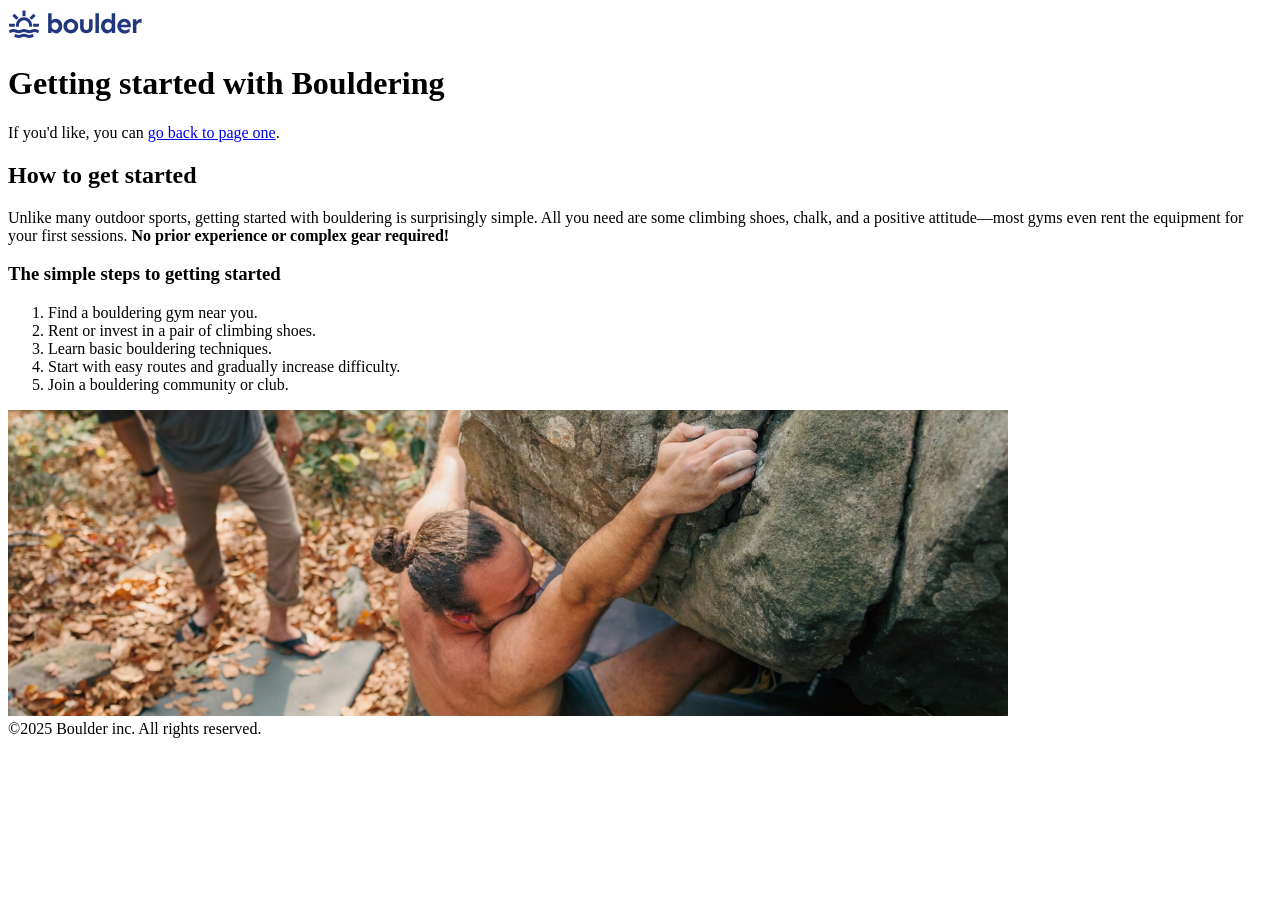
==== getting-started.html @ 4f0a57b3 "add remaining images" ====
<!doctype html>
<html lang="en">

<head>
    <meta charset="UTF-8" />
    <meta name="viewport" content="width=device-width, initial-scale=1.0" />
    <title>Bouldering</title>
</head>

<body>
    <header>
        <img src="version_1/images/logo.svg" alt="Boulder inc.">
    </header>

    <main>
        <h1>Getting started with Bouldering</h1>
        <p>If you'd like, you can <a href="index.html">go back to page one</a>.</p>
        <section>
            <h2>How to get started</h2>
            <p>
                Unlike many outdoor sports, getting started with bouldering is
                surprisingly simple. All you need are some climbing shoes, chalk, and a
                positive attitude—most gyms even rent the equipment for your first
                sessions. <strong>No prior experience or complex gear required!</strong>
            </p>

            <h3>The simple steps to getting started</h3>
            <ol>
                <li>Find a bouldering gym near you.</li>
                <li>Rent or invest in a pair of climbing shoes.</li>
                <li>Learn basic bouldering techniques.</li>
                <li>Start with easy routes and gradually increase difficulty.</li>
                <li>Join a bouldering community or club.</li>
            </ol>
            <img src="version_1/images/getting-started-outdoors.jpg"
                alt="An overhead angle of a shirtless man climbing a boulder outdoors">
            <!-- usually aim for less than 100kb/img -->
        </section>
    </main>

    <footer>©2025 Boulder inc. All rights reserved.</footer>
</body>

</html>
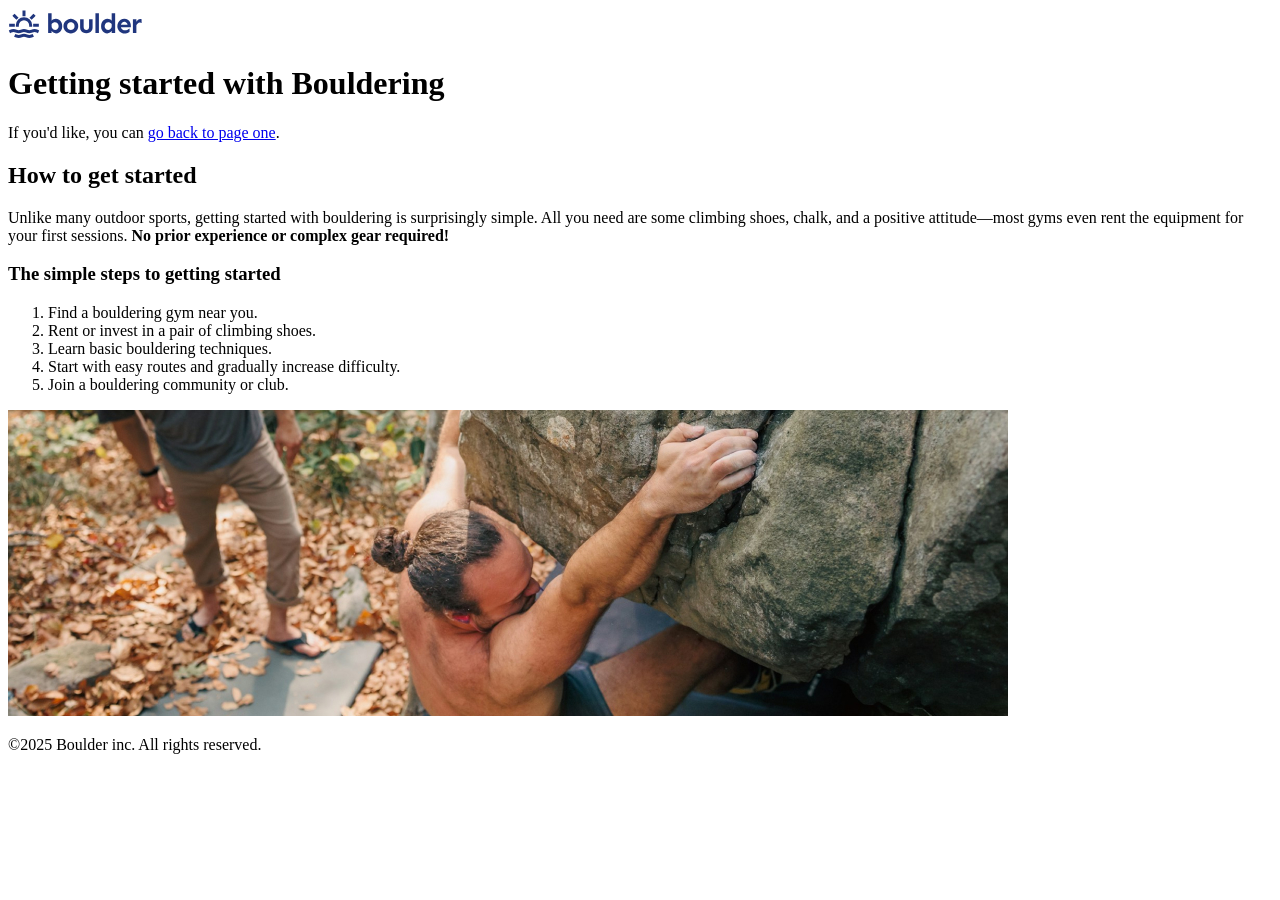
==== commit 316396ee: "add footer paragraph element" ====
--- a/getting-started.html
+++ b/getting-started.html
@@ -38,7 +38,9 @@
         </section>
     </main>
 
-    <footer>©2025 Boulder inc. All rights reserved.</footer>
+    <footer>
+        <p>©2025 Boulder inc. All rights reserved.</p>
+    </footer>
 </body>
 
 </html>
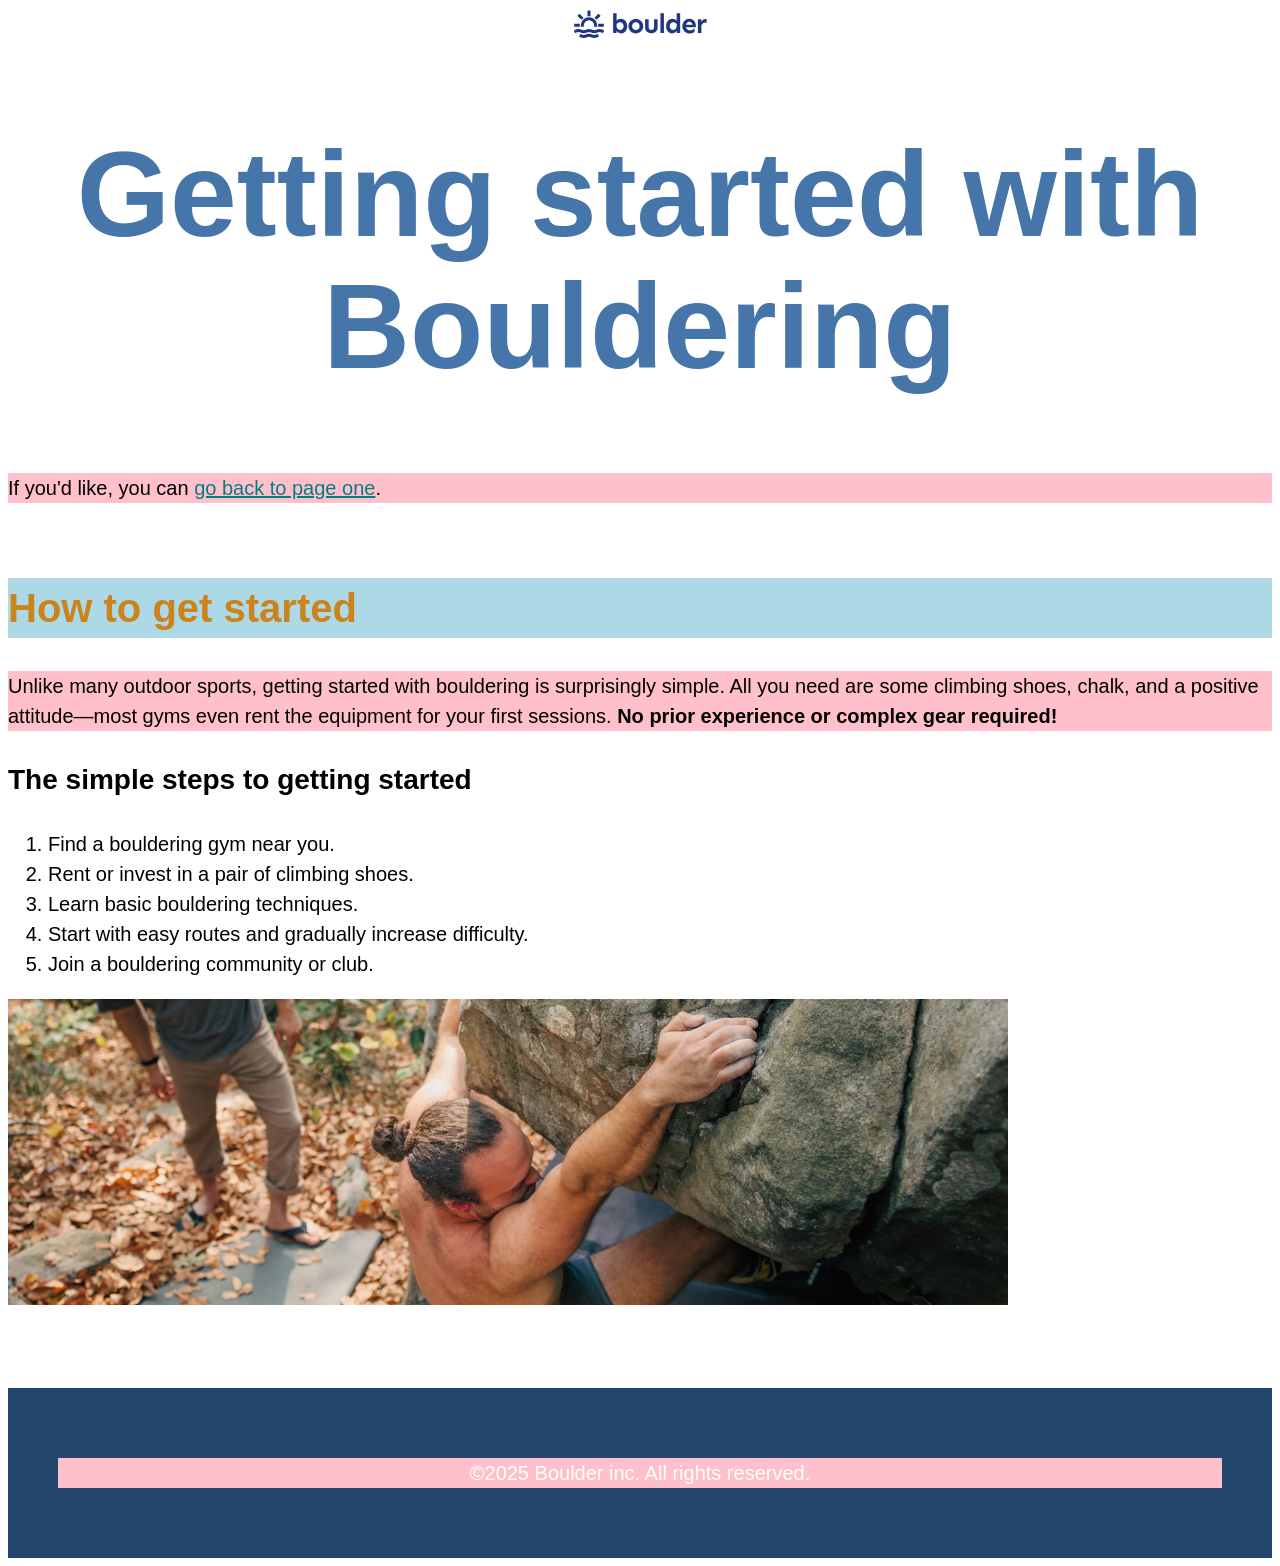
==== commit b8f9539c: "add css link to html add sections in index.html" ====
--- a/getting-started.html
+++ b/getting-started.html
@@ -5,6 +5,7 @@
     <meta charset="UTF-8" />
     <meta name="viewport" content="width=device-width, initial-scale=1.0" />
     <title>Bouldering</title>
+    <link rel="stylesheet" href="css/style.css">
 </head>
 
 <body>
--- a/css/style.css
+++ b/css/style.css
@@ -0,0 +1,82 @@
+/* User Agent Stylesheet is the default style */
+
+body {
+    font-family: sans-serif;
+    font-size: 1.25rem;
+    /* based on root element, here: html. rem is a scaled value of what our html value is; default is 16px; Rem is considered a Relative Unit, because it is relative to another value */
+    /* dont ever give px-as thats a css fixed size, and overrides the user preference */
+    line-height: 1.5;
+    /* you generally want the line height to be much more than your font size
+    usually can use a ratio (unitless): the default is 1.4; try 1.5-1.6 first */
+}
+
+
+header {
+    /* image is in the header - logo, can centre the img, but you need to select the parent container, otherwise it centres itslef in the img. this works bc img is an inline element*/
+    text-align: center;
+}
+
+h1 {
+    font-family: 'Gill Sans', 'Gill Sans MT', Calibri, 'Trebuchet MS', sans-serif;
+    /* this is called font-stacking */
+    color: #4676a9;
+    text-align: center;
+    /* logical values (start, end) can be used for logical properties [new to text-alignment], instead of L-R, start and end; this is bc ome languages go from R-L and the logic property aligns this approriately.  */
+
+    /* inline-size: 200px; */
+    /* this is a logical property, non-logical alterantive is width;
+    one has to be careful, as this can cause issues when screen size chnages, although not as bad as block-size */
+
+    font-size: 7.5rem;
+    line-height: 1.1;
+}
+
+h2 {
+    color: #cb831c;
+    /* alternatively if you want it to inherit, can use the value "inherit" for this property */
+    font-size: 2.5rem;
+    background: lightblue;
+
+}
+
+h3 {
+    font-size: 1.75rem;
+}
+
+a {
+    color: teal;
+}
+
+
+section {
+    margin-block: 75px;
+    /* this is the space between the top and bottom of the section */
+}
+
+footer {
+    padding: 50px;
+    /* empty space all the way around including the backgrounf colour */
+    text-align: center;
+    background-color: #22466C;
+    color: #fff;
+}
+
+p {
+    background: pink;
+    /* good idea to give background colour, so you can test whats happening */
+
+    /* block-size: 350px; */
+    /* this increases the height of the box the text is in BUT as the screensize decreases, the text will spill out
+    the non-logical version of this is height
+    this most of the time should not be used as we want the layout to be able to adapt*/
+
+    /* padding-block: 100px; */
+    /* top and bottom padding, can also do padding-inline for left and right 
+    also could do padding-inline-start or padding-inline-end 
+    or padding-block-start and padding-block-end
+    or shorthand: top, right, bottom, left, and not using logical properties*/
+    /* padding: 20px 40px 60px 80px; */
+    /* or if 3: top, l-r, bottom
+    or if 2: top-bottom, l-r */
+
+}
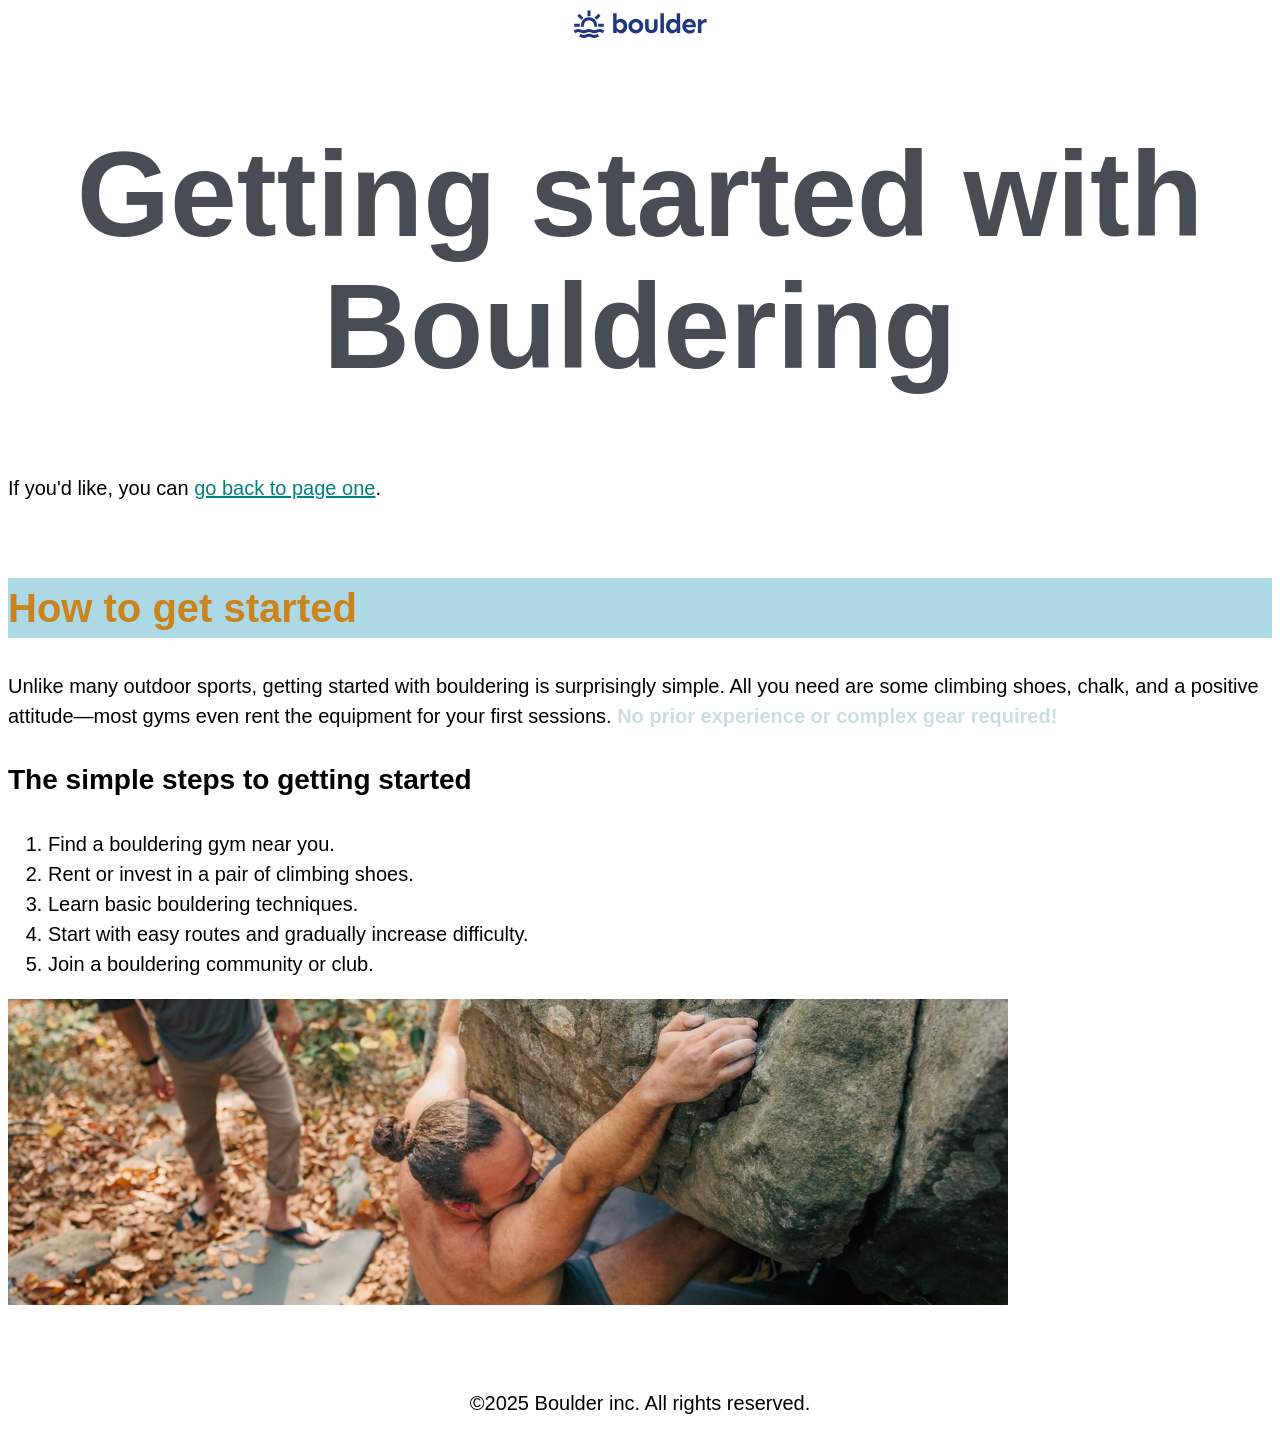
==== commit 01649fd4: "start version 2" ====
--- a/getting-started.html
+++ b/getting-started.html
@@ -39,7 +39,7 @@
         </section>
     </main>
 
-    <footer>
+    <footer class="" teal-bg>
         <p>©2025 Boulder inc. All rights reserved.</p>
     </footer>
 </body>
--- a/css/style.css
+++ b/css/style.css
@@ -1,4 +1,7 @@
-/* User Agent Stylesheet is the default style */
+* {
+    box-sizing: border-box;
+    /* meaning: sizes that we declare on the element include the content box, plus the padding, plus the border. */
+}
 
 body {
     font-family: sans-serif;
@@ -19,7 +22,9 @@
 h1 {
     font-family: 'Gill Sans', 'Gill Sans MT', Calibri, 'Trebuchet MS', sans-serif;
     /* this is called font-stacking */
-    color: #4676a9;
+
+    color: #484D55;
+
     text-align: center;
     /* logical values (start, end) can be used for logical properties [new to text-alignment], instead of L-R, start and end; this is bc ome languages go from R-L and the logic property aligns this approriately.  */
 
@@ -53,30 +58,61 @@
     /* this is the space between the top and bottom of the section */
 }
 
-footer {
-    padding: 50px;
-    /* empty space all the way around including the backgrounf colour */
-    text-align: center;
-    background-color: #22466C;
-    color: #fff;
+.teal-bg {
+    background-color: #087a98;
+    color: #86c7d7;
+    padding: 20px;
+    /* empty space all the way around including the background colour */
+    border: 10px solid #0b4a5a;
 }
 
-p {
-    background: pink;
-    /* good idea to give background colour, so you can test whats happening */
+strong {
+    color: #cbdee2;
+    ;
+}
 
-    /* block-size: 350px; */
-    /* this increases the height of the box the text is in BUT as the screensize decreases, the text will spill out
+footer {
+    text-align: center;
+}
+
+.teal-text {
+    color: #087a98;
+}
+
+/* p { */
+/* background: pink; */
+/* good idea to give background colour, so you can test whats happening */
+
+/* block-size: 350px; */
+/* this increases the height of the box the text is in BUT as the screensize decreases, the text will spill out
     the non-logical version of this is height
     this most of the time should not be used as we want the layout to be able to adapt*/
 
-    /* padding-block: 100px; */
-    /* top and bottom padding, can also do padding-inline for left and right 
+/* padding-block: 100px; */
+/* top and bottom padding, can also do padding-inline for left and right 
     also could do padding-inline-start or padding-inline-end 
     or padding-block-start and padding-block-end
     or shorthand: top, right, bottom, left, and not using logical properties*/
-    /* padding: 20px 40px 60px 80px; */
-    /* or if 3: top, l-r, bottom
+/* padding: 20px 40px 60px 80px; */
+/* or if 3: top, l-r, bottom
     or if 2: top-bottom, l-r */
 
+/* margins are empty space that do NOT include the background colour */
+/* margin also has block (adding empty space up and down) and inline (adding empty space left and right) */
+
+/* width, style and color that can be added to borders */
+/* border can be border-block (top and bottom) or border-inline (LR), each can have a start or end */
+/* individual parts for width eg can be targeted: border-block-end-width */
+/* border-top, bottom, left, right exist but are not logical properties, so avoid */
+
+/* } */
+
+.accent {
+    color: red;
+}
+
+div {
+    background-color: #087A98;
+    border: #0b4a5a;
+    color: #fff;
 }
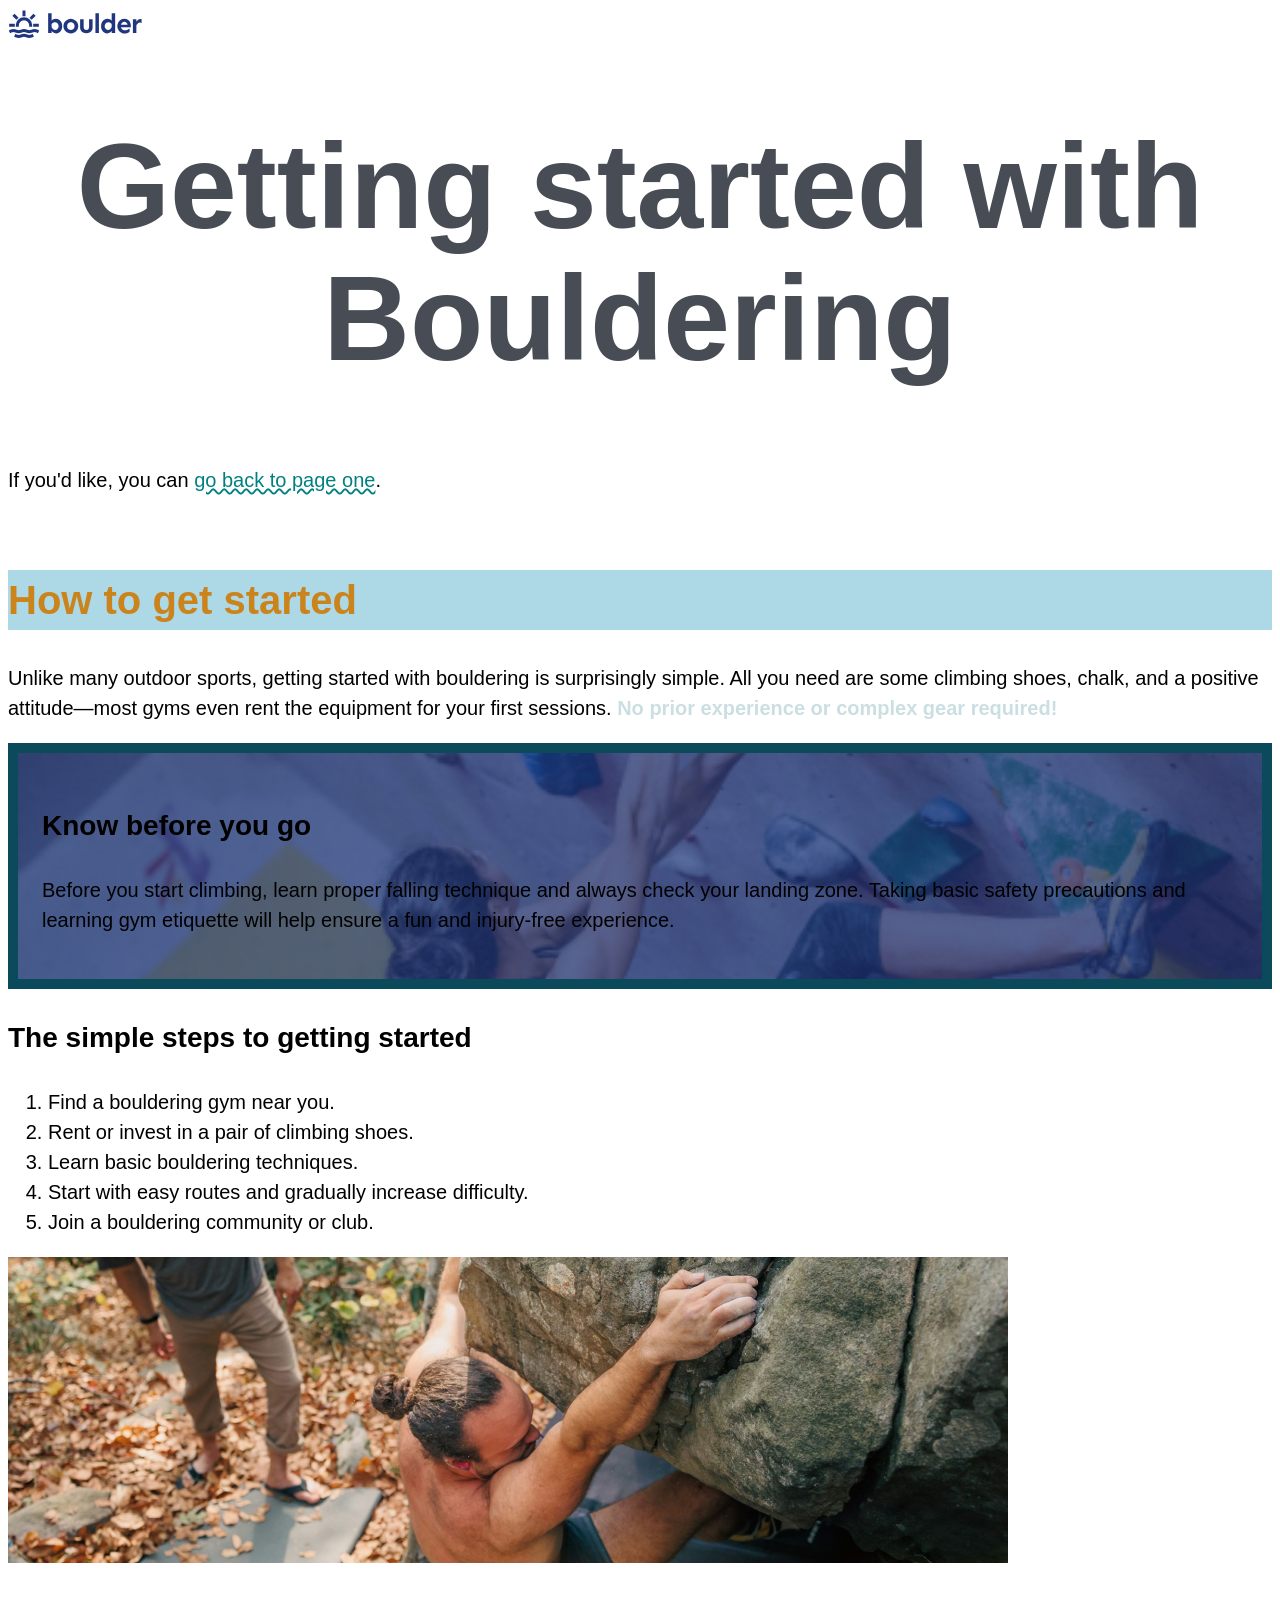
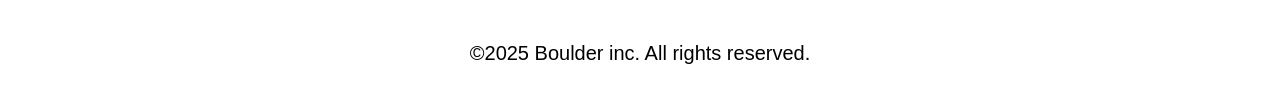
==== commit ced38acc: "add box model, selectors, specificity, styling" ====
--- a/getting-started.html
+++ b/getting-started.html
@@ -5,25 +5,39 @@
     <meta charset="UTF-8" />
     <meta name="viewport" content="width=device-width, initial-scale=1.0" />
     <title>Bouldering</title>
-    <link rel="stylesheet" href="css/style.css">
+    <link rel="stylesheet" href="css/style.css" />
 </head>
 
 <body>
     <header>
-        <img src="version_1/images/logo.svg" alt="Boulder inc.">
+        <img src="version_1/images/logo.svg" alt="Boulder inc." />
     </header>
 
     <main>
         <h1>Getting started with Bouldering</h1>
-        <p>If you'd like, you can <a href="index.html">go back to page one</a>.</p>
+        <p>
+            If you'd like, you can <a href="index.html">go back to page one</a>.
+        </p>
         <section>
             <h2>How to get started</h2>
             <p>
                 Unlike many outdoor sports, getting started with bouldering is
-                surprisingly simple. All you need are some climbing shoes, chalk, and a
-                positive attitude—most gyms even rent the equipment for your first
-                sessions. <strong>No prior experience or complex gear required!</strong>
+                surprisingly simple. All you need are some climbing shoes, chalk, and
+                a positive attitude—most gyms even rent the equipment for your first
+                sessions.
+                <strong>No prior experience or complex gear required!</strong>
             </p>
+
+            <div class="climber-bg">
+
+                <h3>Know before you go</h3>
+                <p>
+                    Before you start climbing, learn proper falling technique and always
+                    check your landing zone. Taking basic safety precautions and
+                    learning gym etiquette will help ensure a fun and injury-free
+                    experience.
+                </p>
+            </div>
 
             <h3>The simple steps to getting started</h3>
             <ol>
@@ -34,7 +48,7 @@
                 <li>Join a bouldering community or club.</li>
             </ol>
             <img src="version_1/images/getting-started-outdoors.jpg"
-                alt="An overhead angle of a shirtless man climbing a boulder outdoors">
+                alt="An overhead angle of a shirtless man climbing a boulder outdoors" />
             <!-- usually aim for less than 100kb/img -->
         </section>
     </main>
--- a/css/style.css
+++ b/css/style.css
@@ -50,12 +50,49 @@
 
 a {
     color: teal;
+    text-decoration-style: wavy;
 }
+
+a:visited {
+    color: blue
+        /* not necessarily needed */
+}
+
+a:hover,
+a:focus-visible {
+    color: yellowgreen
+        /* a:focus-visible is for keyboard navigation - it gives an outline 
+ this should alwaus be added to hover state */
+        /* also dont rely on hover, most users will be on touch devices */
+}
+
+a:active {
+    color: darkcyan;
+    /* not necessarily needed */
+}
+
+/* this order is important: a, a:visited, a:hover+a:focus-visible, a:active */
 
 
 section {
     margin-block: 75px;
     /* this is the space between the top and bottom of the section */
+}
+
+img {
+    max-inline-size: 100%;
+    /* not logical v: max-width */
+    display: block;
+}
+
+.wrapper {
+    /* standard to call it .container, but a new css feature in CSS called Container Queries - so to avoid confusion */
+    max-inline-size: 2000px;
+    margin-inline: auto;
+}
+
+.teal-text {
+    color: #087a98;
 }
 
 .teal-bg {
@@ -64,6 +101,10 @@
     padding: 20px;
     /* empty space all the way around including the background colour */
     border: 10px solid #0b4a5a;
+}
+
+.teal-bg strong {
+    color: yellow
 }
 
 strong {
@@ -75,9 +116,7 @@
     text-align: center;
 }
 
-.teal-text {
-    color: #087a98;
-}
+
 
 /* p { */
 /* background: pink; */
@@ -111,8 +150,32 @@
     color: red;
 }
 
-div {
-    background-color: #087A98;
-    border: #0b4a5a;
-    color: #fff;
+
+.climber-bg {
+    background-image: url(../version_2/images/simple-steps.jpg);
+    padding: 24px;
+    border: 10px solid #0b4a5a;
+    background-repeat: no-repeat;
+    background-position: center;
+    /* or fixed position such as: 100px 10px */
+    /* down by 10 and over by 100 from the top left corner*/
+    background-size: cover;
+    /* have both a background-color and a background-image,
+        so that if your image fails to load,
+        you ensure that you have a solid color that makes it easy to read your text on. */
+}
+
+ul {
+    color: black;
+    list-style: circle;
+    list-style-position: outside;
+    /* to see what this does, add  border and margin-block to li */
+    /* outside looks cleaner weh theres a text wrap; but this is the default, so its not needed */
+}
+
+ul li::marker {
+    color: red;
+    /* :focus is a pseudo class, this is pseudo element */
+    content: "😁"
+
 }
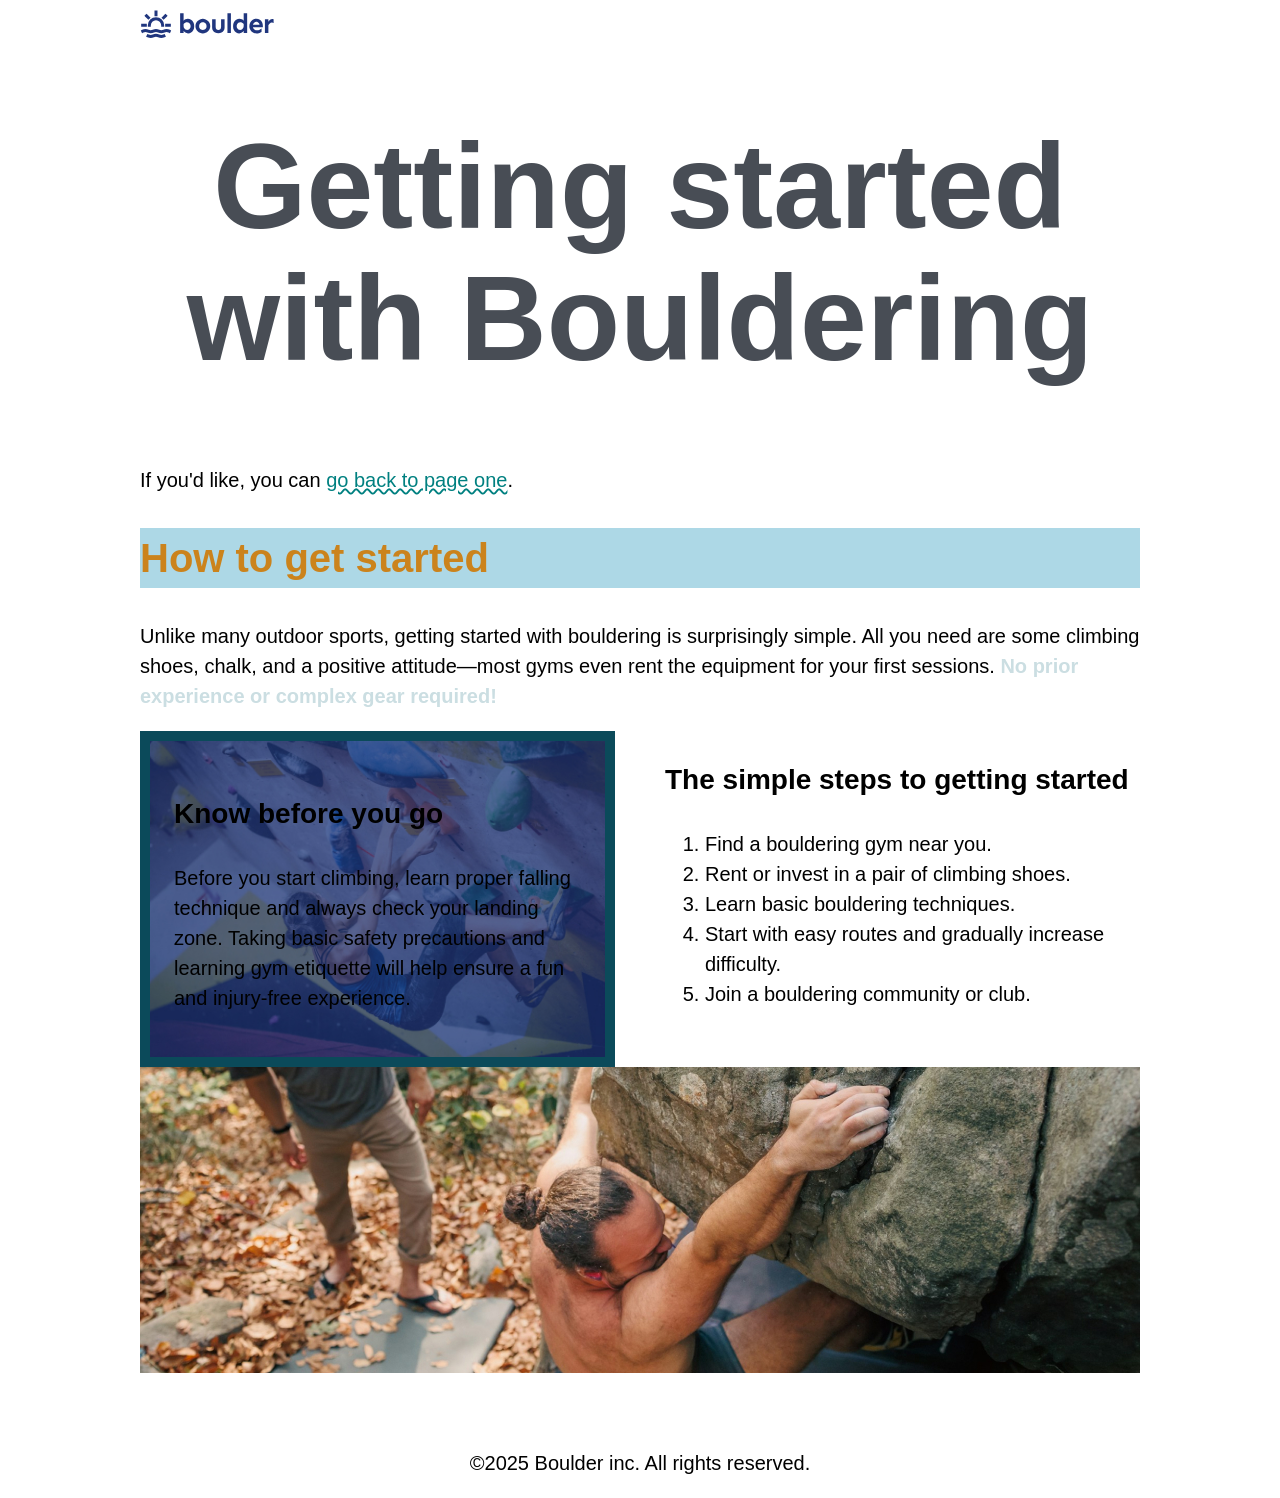
==== commit 2348d49d: "add grid layouts" ====
--- a/getting-started.html
+++ b/getting-started.html
@@ -9,53 +9,58 @@
 </head>
 
 <body>
-    <header>
-        <img src="version_1/images/logo.svg" alt="Boulder inc." />
-    </header>
+    <div class="wrapper">
+        <header>
+            <img src="version_1/images/logo.svg" alt="Boulder inc." />
+        </header>
 
-    <main>
-        <h1>Getting started with Bouldering</h1>
-        <p>
-            If you'd like, you can <a href="index.html">go back to page one</a>.
-        </p>
-        <section>
-            <h2>How to get started</h2>
-            <p>
-                Unlike many outdoor sports, getting started with bouldering is
-                surprisingly simple. All you need are some climbing shoes, chalk, and
-                a positive attitude—most gyms even rent the equipment for your first
-                sessions.
-                <strong>No prior experience or complex gear required!</strong>
-            </p>
+        <main>
+            <h1>Getting started with Bouldering</h1>
+            <section>
+                <p>
+                    If you'd like, you can <a href="index.html">go back to page one</a>.
+                </p>
 
-            <div class="climber-bg">
+                <h2>How to get started</h2>
+                <p>
+                    Unlike many outdoor sports, getting started with bouldering is
+                    surprisingly simple. All you need are some climbing shoes, chalk, and
+                    a positive attitude—most gyms even rent the equipment for your first
+                    sessions.
+                    <strong>No prior experience or complex gear required!</strong>
+                </p>
+                <div class="two-column-layout">
+                    <div class="climber-bg">
 
-                <h3>Know before you go</h3>
-                <p>
-                    Before you start climbing, learn proper falling technique and always
-                    check your landing zone. Taking basic safety precautions and
-                    learning gym etiquette will help ensure a fun and injury-free
-                    experience.
-                </p>
-            </div>
+                        <h3>Know before you go</h3>
+                        <p>
+                            Before you start climbing, learn proper falling technique and always
+                            check your landing zone. Taking basic safety precautions and
+                            learning gym etiquette will help ensure a fun and injury-free
+                            experience.
+                        </p>
+                    </div>
+                    <div>
+                        <h3>The simple steps to getting started</h3>
+                        <ol>
+                            <li>Find a bouldering gym near you.</li>
+                            <li>Rent or invest in a pair of climbing shoes.</li>
+                            <li>Learn basic bouldering techniques.</li>
+                            <li>Start with easy routes and gradually increase difficulty.</li>
+                            <li>Join a bouldering community or club.</li>
+                        </ol>
+                    </div>
+                </div>
+                <img src="version_1/images/getting-started-outdoors.jpg"
+                    alt="An overhead angle of a shirtless man climbing a boulder outdoors" />
+                <!-- usually aim for less than 100kb/img -->
+            </section>
+        </main>
 
-            <h3>The simple steps to getting started</h3>
-            <ol>
-                <li>Find a bouldering gym near you.</li>
-                <li>Rent or invest in a pair of climbing shoes.</li>
-                <li>Learn basic bouldering techniques.</li>
-                <li>Start with easy routes and gradually increase difficulty.</li>
-                <li>Join a bouldering community or club.</li>
-            </ol>
-            <img src="version_1/images/getting-started-outdoors.jpg"
-                alt="An overhead angle of a shirtless man climbing a boulder outdoors" />
-            <!-- usually aim for less than 100kb/img -->
-        </section>
-    </main>
-
-    <footer class="" teal-bg>
-        <p>©2025 Boulder inc. All rights reserved.</p>
-    </footer>
+        <footer class="" teal-bg>
+            <p>©2025 Boulder inc. All rights reserved.</p>
+        </footer>
+    </div>
 </body>
 
 </html>
--- a/css/style.css
+++ b/css/style.css
@@ -81,14 +81,20 @@
 
 img {
     max-inline-size: 100%;
-    /* not logical v: max-width */
+    /* not logical version, but dont use: max-width */
     display: block;
 }
 
 .wrapper {
     /* standard to call it .container, but a new css feature in CSS called Container Queries - so to avoid confusion */
-    max-inline-size: 2000px;
+    max-inline-size: 1000px;
     margin-inline: auto;
+}
+
+.two-column-layout {
+    display: grid;
+    grid-template-columns: 1fr 1fr;
+    gap: 50px;
 }
 
 .teal-text {
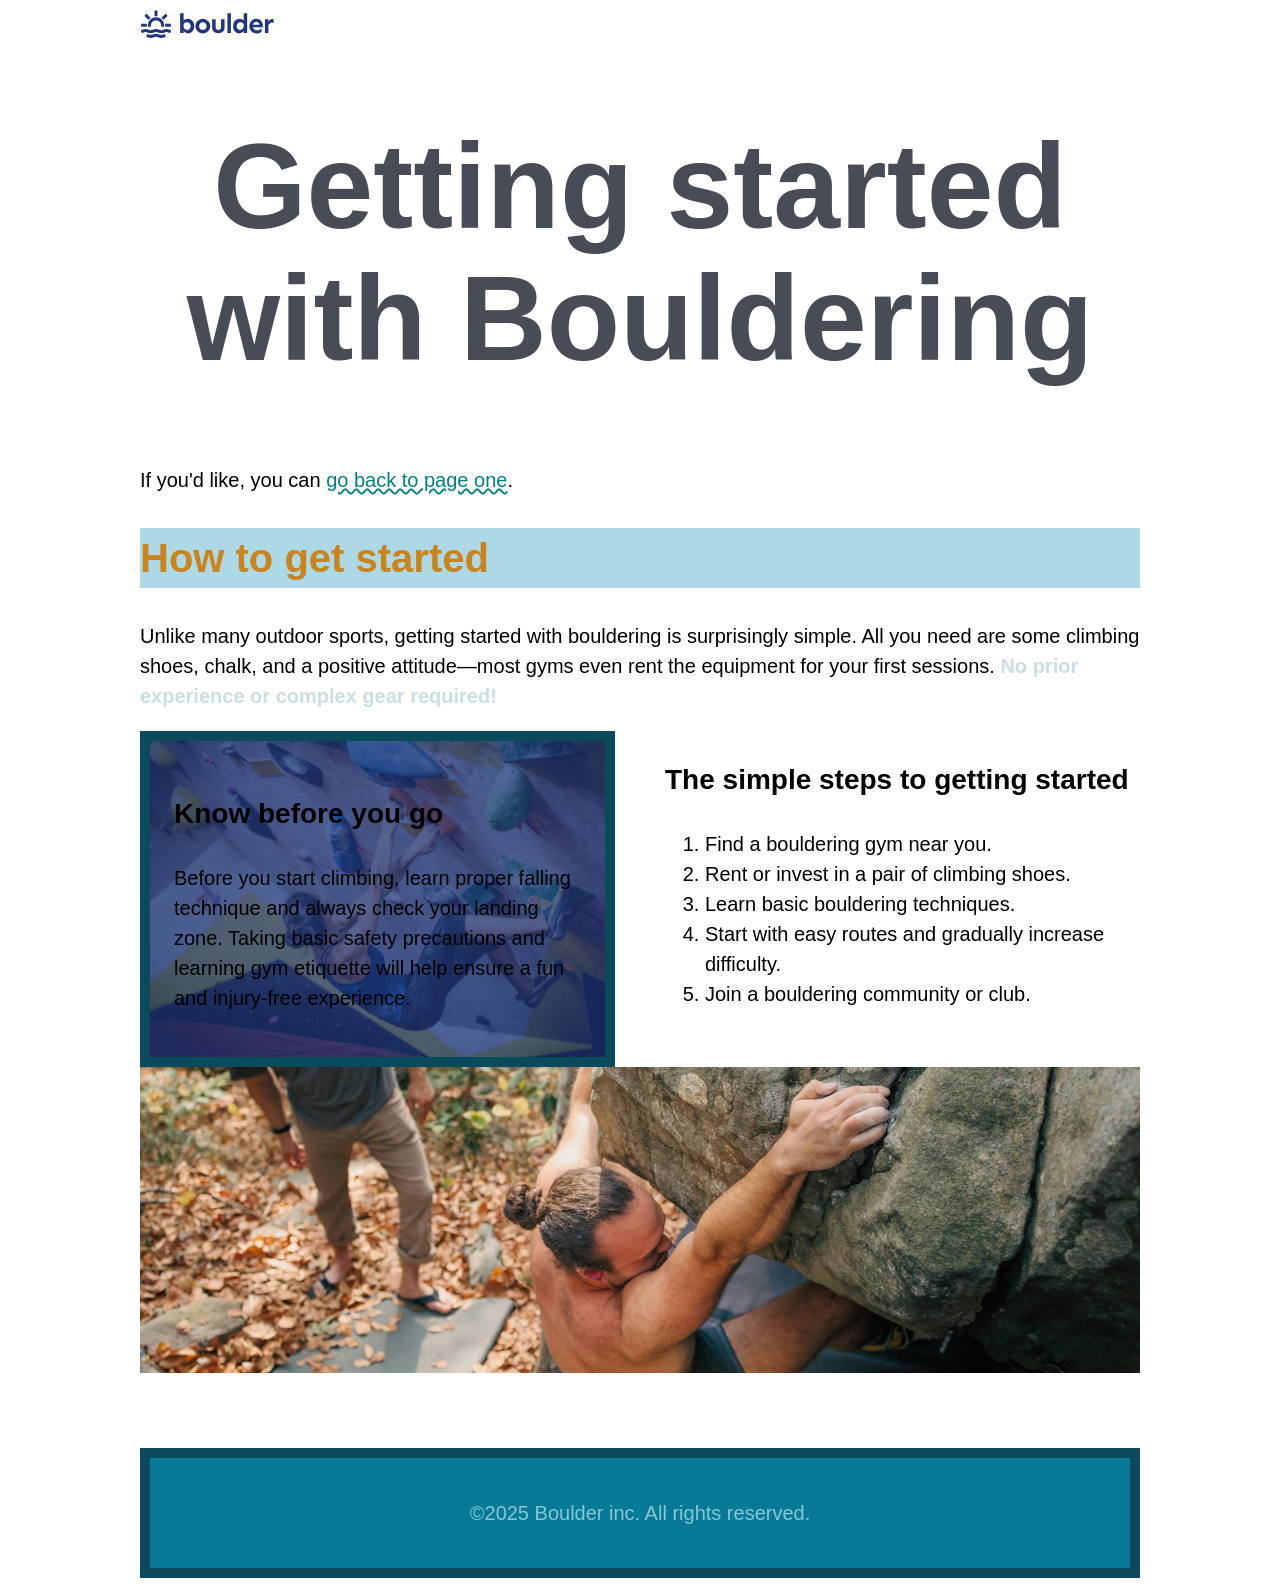
==== commit 6934ef6c: "correct footer on  html" ====
--- a/getting-started.html
+++ b/getting-started.html
@@ -57,7 +57,7 @@
             </section>
         </main>
 
-        <footer class="" teal-bg>
+        <footer class="teal-bg">
             <p>©2025 Boulder inc. All rights reserved.</p>
         </footer>
     </div>
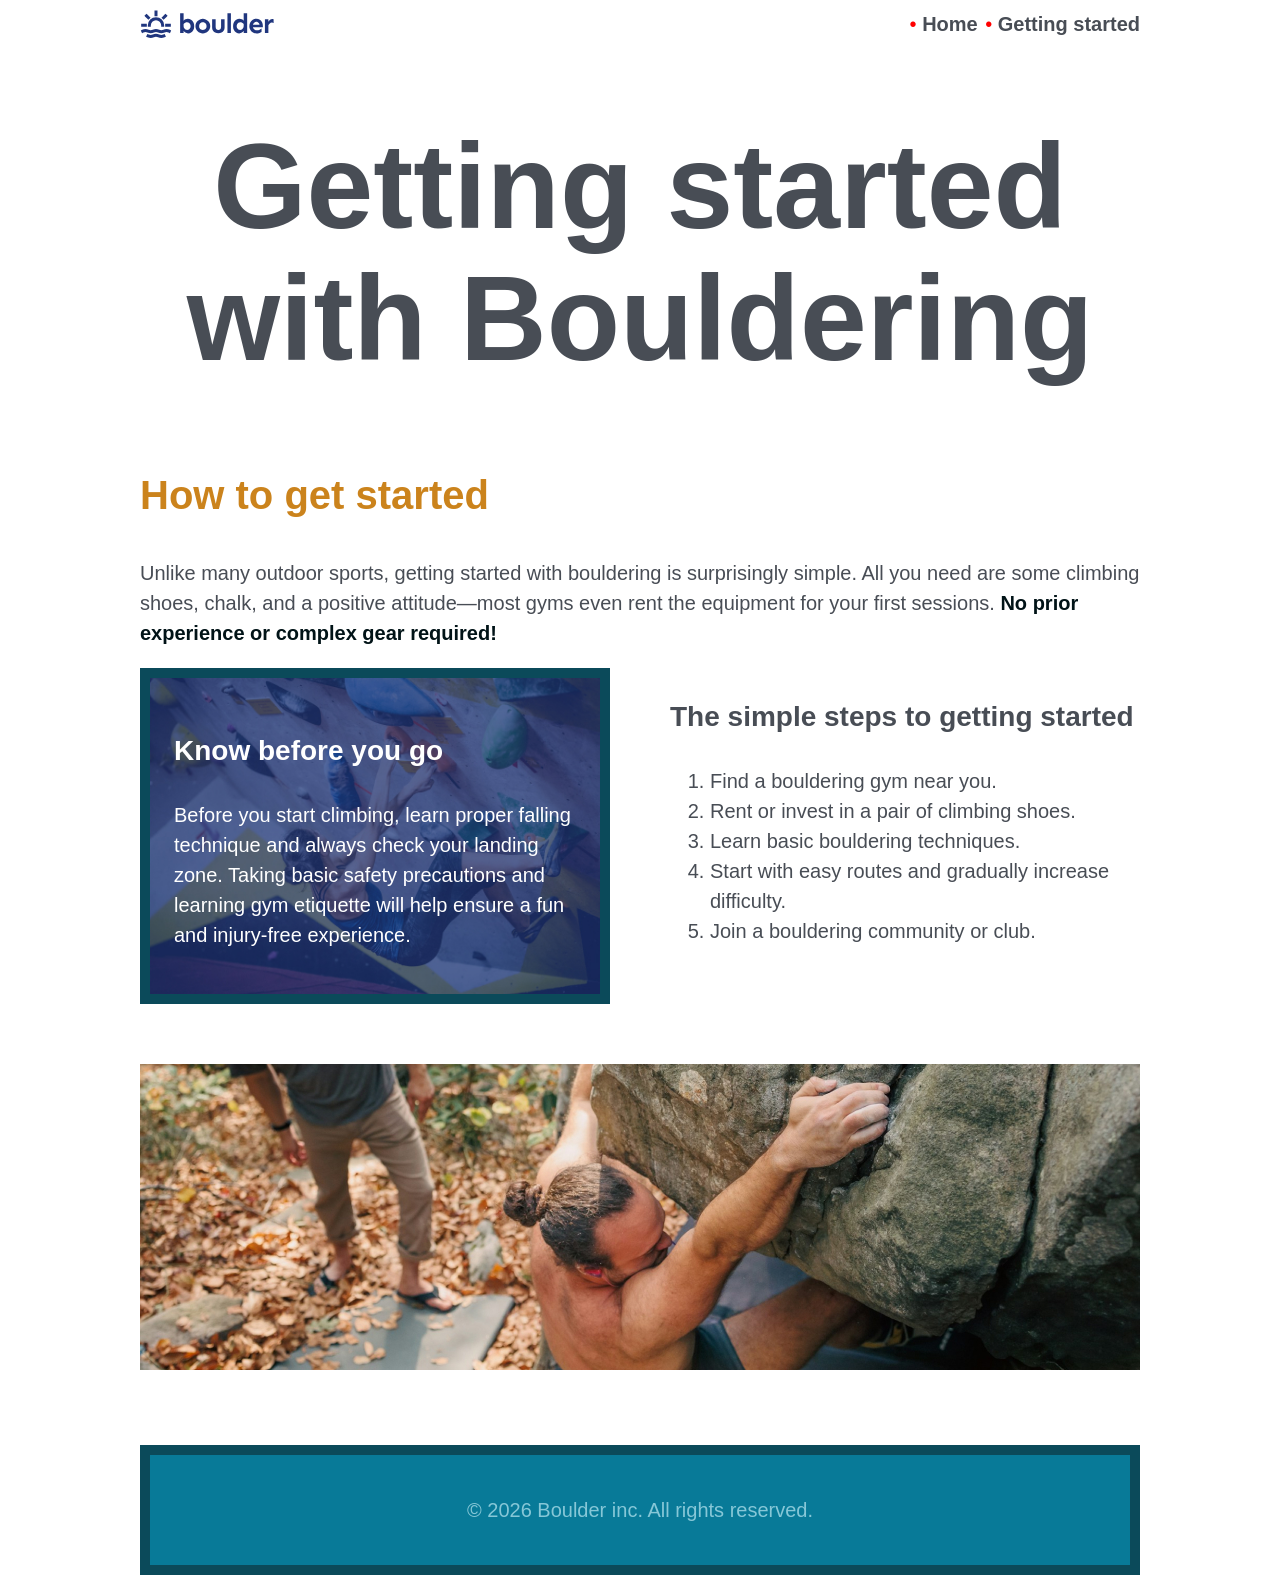
==== commit 304a29f3: "update all to final style, organise css, delete study notes" ====
--- a/getting-started.html
+++ b/getting-started.html
@@ -4,7 +4,7 @@
 <head>
     <meta charset="UTF-8" />
     <meta name="viewport" content="width=device-width, initial-scale=1.0" />
-    <title>Bouldering</title>
+    <title>Bouldering Website | Getting Started</title>
     <link rel="stylesheet" href="css/style.css" />
 </head>
 
@@ -12,14 +12,18 @@
     <div class="wrapper">
         <header>
             <img src="version_1/images/logo.svg" alt="Boulder inc." />
+            <nav class="primary-navigation" aria-label="Primary navigation">
+                <ul>
+                    <li><a href="index.html">Home</a></li>
+                    <li><a href="getting-started.html">Getting started</a></li>
+                </ul>
+            </nav>
         </header>
 
         <main>
             <h1>Getting started with Bouldering</h1>
+
             <section>
-                <p>
-                    If you'd like, you can <a href="index.html">go back to page one</a>.
-                </p>
 
                 <h2>How to get started</h2>
                 <p>
@@ -29,9 +33,9 @@
                     sessions.
                     <strong>No prior experience or complex gear required!</strong>
                 </p>
+
                 <div class="two-column-layout">
                     <div class="climber-bg">
-
                         <h3>Know before you go</h3>
                         <p>
                             Before you start climbing, learn proper falling technique and always
@@ -51,14 +55,14 @@
                         </ol>
                     </div>
                 </div>
+
                 <img src="version_1/images/getting-started-outdoors.jpg"
-                    alt="An overhead angle of a shirtless man climbing a boulder outdoors" />
-                <!-- usually aim for less than 100kb/img -->
+                    alt="An overhead angle of a climber scaling a boulder outdoors" />
             </section>
         </main>
 
         <footer class="teal-bg">
-            <p>©2025 Boulder inc. All rights reserved.</p>
+            <p>© 2026 Boulder inc. All rights reserved.</p>
         </footer>
     </div>
 </body>
--- a/css/style.css
+++ b/css/style.css
@@ -1,51 +1,77 @@
+/* ==========================================================================
+   Base Styles & Resets
+   ========================================================================== */
+
 * {
     box-sizing: border-box;
-    /* meaning: sizes that we declare on the element include the content box, plus the padding, plus the border. */
+    /* Includes padding and borders within the element's total declared width/height */
 }
 
 body {
     font-family: sans-serif;
     font-size: 1.25rem;
-    /* based on root element, here: html. rem is a scaled value of what our html value is; default is 16px; Rem is considered a Relative Unit, because it is relative to another value */
-    /* dont ever give px-as thats a css fixed size, and overrides the user preference */
+    /* 1.25rem = 20px (assuming a 16px default root). Using rem ensures responsiveness 
+       and respects user-defined browser font sizing preferences. */
     line-height: 1.5;
-    /* you generally want the line height to be much more than your font size
-    usually can use a ratio (unitless): the default is 1.4; try 1.5-1.6 first */
+    /* Unitless line height ensures ideal legibility relative to the text size */
+    color: #484D55;
 }
 
+header {
+    display: flex;
+    gap: 20px;
+    justify-content: space-between;
+    align-items: center;
+}
 
-header {
-    /* image is in the header - logo, can centre the img, but you need to select the parent container, otherwise it centres itslef in the img. this works bc img is an inline element*/
-    text-align: center;
+section {
+    margin-block: 75px;
+    /* Logical Property: Applies margin to top and bottom (block axis) */
 }
+
+img {
+    max-inline-size: 100%;
+    /* Logical Property equivalent to max-width. Ensures images don't overflow layout limits */
+    display: block;
+}
+
+/* ==========================================================================
+   Typography & Links
+   ========================================================================== */
 
 h1 {
     font-family: 'Gill Sans', 'Gill Sans MT', Calibri, 'Trebuchet MS', sans-serif;
-    /* this is called font-stacking */
+    text-align: center;
+    font-size: 4.5rem;
+    line-height: 1.1;
+}
 
-    color: #484D55;
-
-    text-align: center;
-    /* logical values (start, end) can be used for logical properties [new to text-alignment], instead of L-R, start and end; this is bc ome languages go from R-L and the logic property aligns this approriately.  */
-
-    /* inline-size: 200px; */
-    /* this is a logical property, non-logical alterantive is width;
-    one has to be careful, as this can cause issues when screen size chnages, although not as bad as block-size */
-
-    font-size: 7.5rem;
-    line-height: 1.1;
+/* Modern responsive text sizing using Container/Viewport Media Queries */
+@media (width > 720px) {
+    h1 {
+        font-size: 7.5rem;
+    }
 }
 
 h2 {
     color: #cb831c;
-    /* alternatively if you want it to inherit, can use the value "inherit" for this property */
     font-size: 2.5rem;
-    background: lightblue;
-
 }
 
 h3 {
     font-size: 1.75rem;
+}
+
+.climber-bg h3 {
+    color: white;
+}
+
+.climber-bg p {
+    color: white;
+}
+
+strong {
+    color: #011317;
 }
 
 a {
@@ -53,49 +79,63 @@
     text-decoration-style: wavy;
 }
 
-a:visited {
-    color: blue
-        /* not necessarily needed */
-}
-
+/* Grouping hover and focus-visible states ensures keyboard users share the same styling parity */
 a:hover,
 a:focus-visible {
-    color: yellowgreen
-        /* a:focus-visible is for keyboard navigation - it gives an outline 
- this should alwaus be added to hover state */
-        /* also dont rely on hover, most users will be on touch devices */
+    color: yellowgreen;
 }
 
 a:active {
     color: darkcyan;
-    /* not necessarily needed */
 }
 
-/* this order is important: a, a:visited, a:hover+a:focus-visible, a:active */
-
-
-section {
-    margin-block: 75px;
-    /* this is the space between the top and bottom of the section */
-}
-
-img {
-    max-inline-size: 100%;
-    /* not logical version, but dont use: max-width */
-    display: block;
-}
+/* ==========================================================================
+   Layout Components
+   ========================================================================== */
 
 .wrapper {
-    /* standard to call it .container, but a new css feature in CSS called Container Queries - so to avoid confusion */
     max-inline-size: 1000px;
+    /* Logical Property: Replaces max-width to protect text readability on wide displays */
     margin-inline: auto;
+    /* Logical Property: Centres the layout horizontally on the inline axis */
 }
 
 .two-column-layout {
     display: grid;
-    grid-template-columns: 1fr 1fr;
-    gap: 50px;
+    gap: 60px;
+    margin-block-end: 60px;
+
+    @media (width > 720px) {
+        grid-template-columns: 1fr 1fr;
+    }
 }
+
+/* ==========================================================================
+   Navigation
+   ========================================================================== */
+
+.primary-navigation ul {
+    display: flex;
+    gap: 20px;
+    list-style: none;
+    margin: 0;
+    padding: 0;
+}
+
+.primary-navigation a {
+    color: #484D55;
+    font-weight: bold;
+    text-decoration: none;
+}
+
+.primary-navigation a:hover,
+.primary-navigation a:focus-visible {
+    color: #087a98;
+}
+
+/* ==========================================================================
+   Utility & Context Classes
+   ========================================================================== */
 
 .teal-text {
     color: #087a98;
@@ -105,83 +145,32 @@
     background-color: #087a98;
     color: #86c7d7;
     padding: 20px;
-    /* empty space all the way around including the background colour */
     border: 10px solid #0b4a5a;
 }
 
 .teal-bg strong {
-    color: yellow
+    color: yellow;
 }
 
-strong {
-    color: #cbdee2;
-    ;
+
+
+.climber-bg {
+    background-image: url('../version_2/images/simple-steps.jpg');
+    background-repeat: no-repeat;
+    background-position: center;
+    background-size: cover;
+    padding: 24px;
+    border: 10px solid #0b4a5a;
+    /* Design Tip: Always use an accessible background-color fallback if image assets fail to resolve */
+    background-color: #0b4a5a;
 }
 
 footer {
     text-align: center;
 }
 
-
-
-/* p { */
-/* background: pink; */
-/* good idea to give background colour, so you can test whats happening */
-
-/* block-size: 350px; */
-/* this increases the height of the box the text is in BUT as the screensize decreases, the text will spill out
-    the non-logical version of this is height
-    this most of the time should not be used as we want the layout to be able to adapt*/
-
-/* padding-block: 100px; */
-/* top and bottom padding, can also do padding-inline for left and right 
-    also could do padding-inline-start or padding-inline-end 
-    or padding-block-start and padding-block-end
-    or shorthand: top, right, bottom, left, and not using logical properties*/
-/* padding: 20px 40px 60px 80px; */
-/* or if 3: top, l-r, bottom
-    or if 2: top-bottom, l-r */
-
-/* margins are empty space that do NOT include the background colour */
-/* margin also has block (adding empty space up and down) and inline (adding empty space left and right) */
-
-/* width, style and color that can be added to borders */
-/* border can be border-block (top and bottom) or border-inline (LR), each can have a start or end */
-/* individual parts for width eg can be targeted: border-block-end-width */
-/* border-top, bottom, left, right exist but are not logical properties, so avoid */
-
-/* } */
-
-.accent {
-    color: red;
-}
-
-
-.climber-bg {
-    background-image: url(../version_2/images/simple-steps.jpg);
-    padding: 24px;
-    border: 10px solid #0b4a5a;
-    background-repeat: no-repeat;
-    background-position: center;
-    /* or fixed position such as: 100px 10px */
-    /* down by 10 and over by 100 from the top left corner*/
-    background-size: cover;
-    /* have both a background-color and a background-image,
-        so that if your image fails to load,
-        you ensure that you have a solid color that makes it easy to read your text on. */
-}
-
-ul {
-    color: black;
-    list-style: circle;
-    list-style-position: outside;
-    /* to see what this does, add  border and margin-block to li */
-    /* outside looks cleaner weh theres a text wrap; but this is the default, so its not needed */
-}
-
+/* Styled markers for standard content unordered lists */
 ul li::marker {
     color: red;
-    /* :focus is a pseudo class, this is pseudo element */
-    content: "😁"
-
+    content: "• ";
 }
